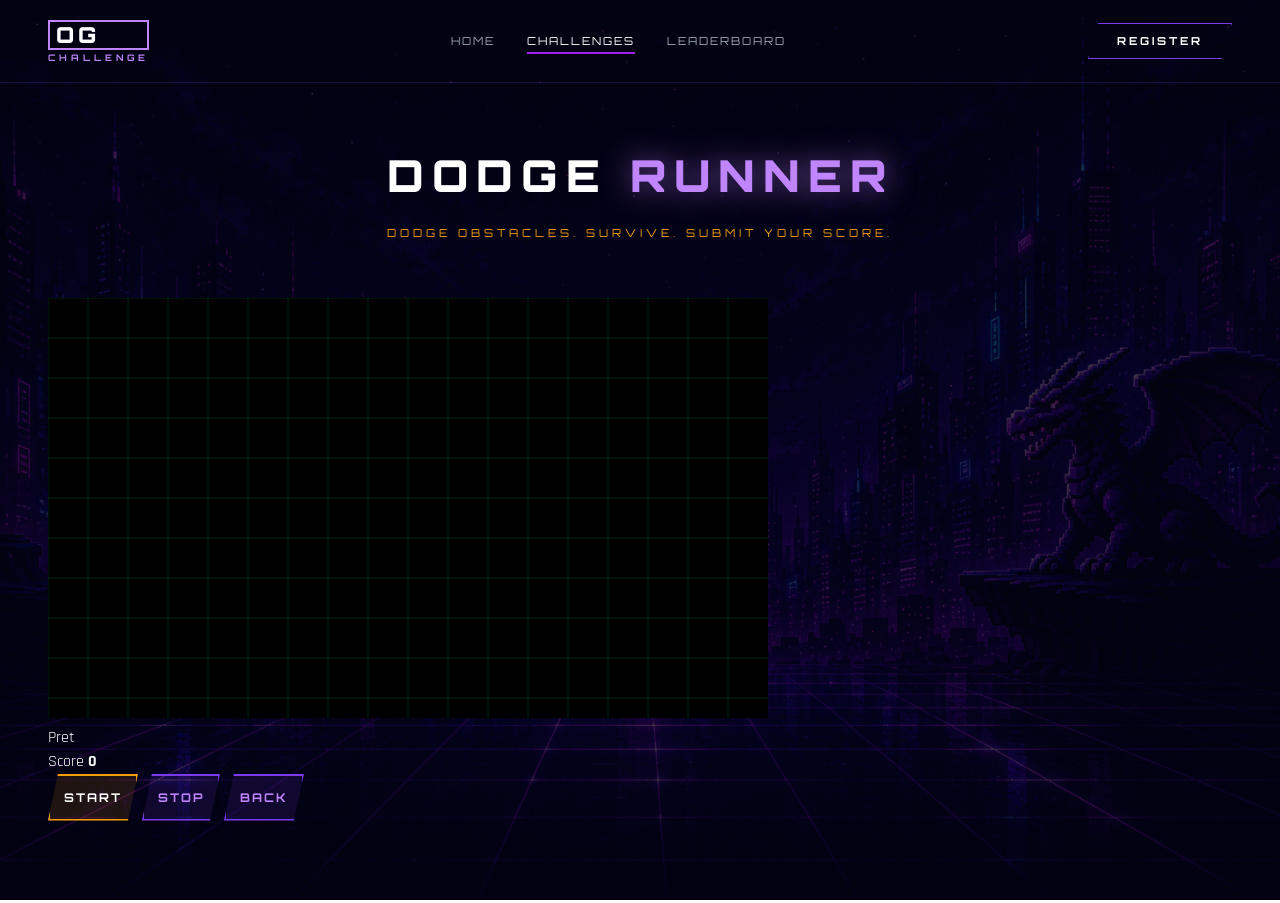
==== og-game-challenge/frontend/html/game-dodge-runner.html @ 47d8c2c4 "game integration to frontend directly, frontend adjustments, handling score unic for each user / han" ====
<!DOCTYPE html>
<html lang="en">
<head>
  <meta charset="UTF-8" />
  <meta name="viewport" content="width=device-width, initial-scale=1.0" />
  <title>Dodge Runner — OG Game Challenge</title>

  <link rel="preconnect" href="https://fonts.googleapis.com" />
  <link rel="preconnect" href="https://fonts.gstatic.com" crossorigin />
  <link href="https://fonts.googleapis.com/css2?family=Orbitron:wght@400;700;900&family=Rajdhani:wght@400;600;700&display=swap" rel="stylesheet" />

  <link rel="stylesheet" href="../css/global.css" />
  <link rel="stylesheet" href="../css/games.css" />
</head>
<body>

  <nav class="navbar">
    <div class="navbar__logo">
      <span class="navbar__logo-og">OG</span>
      <span class="navbar__logo-sub">CHALLENGE</span>
    </div>

    <ul class="navbar__links">
      <li><a href="index.html" class="navbar__link">HOME</a></li>
      <li><a href="games.html" class="navbar__link navbar__link--active">CHALLENGES</a></li>
      <li><a href="leaderboard.html" class="navbar__link">LEADERBOARD</a></li>
    </ul>

    <div id="authArea"></div>
  </nav>

  <main class="games">
    <div class="games__header">
      <h1 class="games__title">DODGE <span>RUNNER</span></h1>
      <p class="games__sub">DODGE OBSTACLES. SURVIVE. SUBMIT YOUR SCORE.</p>
    </div>

    <div class="canvas-wrap">
      <canvas id="gameCanvas" width="720" height="420"></canvas>
    </div>

    <div class="game-status">
      <div class="status-text" id="statusText">Ready</div>
      <div class="score-box">
        <span>Score</span>
        <strong class="score-value" id="scoreValue">0</strong>
      </div>
    </div>

    <div class="game-actions">
      <button class="game-card__btn game-card__btn--play" id="startButton">START</button>
      <button class="game-card__btn game-card__btn--board" id="stopButton">STOP</button>
      <a class="game-card__btn game-card__btn--board" href="games.html">BACK</a>
    </div>
  </main>

  <script src="../js/api.js"></script>
  <script src="../js/session.js"></script>
  <script src="../js/score-adapter.js"></script>
  <script src="../js/games/dodge_runner.js"></script>
  <script>
    const canvas = document.getElementById("gameCanvas");
    const scoreElement = document.getElementById("scoreValue");
    const messageElement = document.getElementById("statusText");
    const startButton = document.getElementById("startButton");
    const stopButton = document.getElementById("stopButton");

    const game = window.createDodgeRunner({
      canvas: canvas,
      scoreElement: scoreElement,
      messageElement: messageElement
    });

    startButton.addEventListener("click", () => {
      game.start();
    });

    stopButton.addEventListener("click", () => {
      game.stop(true);
    });
  </script>
</body>
</html>
---- og-game-challenge/frontend/css/global.css ----
/* ═══════════════════════════════════════
   RESET & VARIABLES GLOBALES
═══════════════════════════════════════ */

*, *::before, *::after {
  box-sizing: border-box;
  margin: 0;
  padding: 0;
}

:root {
  /* Couleurs */
  --color-bg:           #08080f;
  --color-bg-deep:      #050508;
  --color-purple-light: #c084fc;
  --color-purple-main:  #a020f0;
  --color-purple-dark:  #7c3aed;
  --color-purple-dim:   #4c1d95;
  --color-gold:         #f59e0b;
  --color-gold-dim:     #92400e;
  --color-white:        #ffffff;
  --color-gray:         #9ca3af;
  --color-gray-dark:    #374151;

  /* Typo */
  --font-display: 'Orbitron', monospace;
  --font-body:    'Rajdhani', sans-serif;

  /* Grille */
  --grid-color: rgba(100, 50, 200, 0.12);
}

html, body {
  width: 100%;
  min-height: 100vh;
  color: var(--color-white);
  font-family: var(--font-body);
  font-size: 16px;
  line-height: 1.5;
  overflow-x: hidden;
}

a {
  text-decoration: none;
  color: inherit;
}

ul {
  list-style: none;
}

button {
  cursor: pointer;
  border: none;
  background: none;
  font-family: inherit;
}

.navbar__auth {
  display: flex;
  align-items: center;
  gap: 14px;
}

.navbar__user {
  font-family: var(--font-display);
  font-size: 11px;
  font-weight: 700;
  letter-spacing: 3px;
  color: var(--color-purple-light);
  text-transform: uppercase;
  border: 1px solid rgba(124, 58, 237, 0.45);
  padding: 10px 18px;
  background: rgba(124, 58, 237, 0.12);
  clip-path: polygon(10px 0%, 100% 0%, calc(100% - 10px) 100%, 0% 100%);
}
---- og-game-challenge/frontend/css/games.css ----
/* ═══════════════════════════════════════
   BACKGROUND
═══════════════════════════════════════ */

body {
  background-image: url('../assets/bg.png');
  background-size: cover;
  background-position: center;
  background-repeat: no-repeat;
  background-attachment: fixed;
}

body::before {
  content: '';
  position: fixed;
  inset: 0;
  background: rgba(5, 3, 20, 0.78);
  pointer-events: none;
  z-index: 0;
}

/* ═══════════════════════════════════════
   NAVBAR
═══════════════════════════════════════ */

.navbar {
  position: relative;
  z-index: 100;
  display: flex;
  align-items: center;
  justify-content: space-between;
  padding: 20px 48px;
  border-bottom: 1px solid rgba(124, 58, 237, 0.2);
}

.navbar__logo { display: flex; flex-direction: column; font-family: var(--font-display); line-height: 1; }
.navbar__logo-og { font-size: 22px; font-weight: 900; color: var(--color-white); letter-spacing: 4px; border: 2px solid var(--color-purple-light); padding: 2px 6px; display: inline-block; }
.navbar__logo-sub { font-size: 9px; font-weight: 700; color: var(--color-purple-light); letter-spacing: 4px; margin-top: 3px; }
.navbar__links { display: flex; align-items: center; gap: 32px; }
.navbar__link { font-family: var(--font-display); font-size: 11px; font-weight: 400; letter-spacing: 2px; color: var(--color-gray); transition: color 0.2s; padding-bottom: 4px; }
.navbar__link:hover { color: var(--color-white); }
.navbar__link--active { color: var(--color-white); border-bottom: 2px solid var(--color-purple-main); }
.navbar__login { font-family: var(--font-display); font-size: 11px; font-weight: 700; letter-spacing: 3px; color: var(--color-white); border: 1.5px solid var(--color-purple-dark); padding: 10px 28px; clip-path: polygon(10px 0%, 100% 0%, calc(100% - 10px) 100%, 0% 100%); transition: background 0.2s; }
.navbar__login:hover { background: rgba(124, 58, 237, 0.25); }

/* ═══════════════════════════════════════
   COINS HUD
═══════════════════════════════════════ */

.hud-corner { position: absolute; width: 48px; height: 48px; pointer-events: none; }
.hud-corner--tl { top: 16px; left: 16px; border-top: 2px solid var(--color-purple-main); border-left: 2px solid var(--color-purple-main); }
.hud-corner--tr { top: 16px; right: 16px; border-top: 2px solid var(--color-purple-main); border-right: 2px solid var(--color-purple-main); }
.hud-corner--bl { bottom: 16px; left: 16px; border-bottom: 2px solid var(--color-purple-main); border-left: 2px solid var(--color-purple-main); }
.hud-corner--br { bottom: 16px; right: 16px; border-bottom: 2px solid var(--color-purple-main); border-right: 2px solid var(--color-purple-main); }

/* ═══════════════════════════════════════
   GAMES
═══════════════════════════════════════ */

.games {
  position: relative;
  z-index: 10;
  min-height: calc(100vh - 80px);
  padding: 60px 48px;
}

.games__header {
  text-align: center;
  margin-bottom: 56px;
}

.games__title {
  font-family: var(--font-display);
  font-size: 44px;
  font-weight: 900;
  color: var(--color-white);
  letter-spacing: 8px;
  margin-bottom: 16px;
}

.games__title span {
  color: var(--color-purple-light);
  text-shadow: 0 0 30px rgba(192, 132, 252, 0.6);
}

.games__sub {
  font-family: var(--font-display);
  font-size: 11px;
  letter-spacing: 4px;
  color: var(--color-gold);
}

/* ═══════════════════════════════════════
   GRID DE JEUX
═══════════════════════════════════════ */

.games__grid {
  display: flex;
  flex-wrap: wrap;
  gap: 40px;
  justify-content: center;
  max-width: 1000px;
  margin: 0 auto;
}

.game-card {
  width: 420px;
  background: rgba(8, 5, 30, 0.85);
  border: 1px solid rgba(124, 58, 237, 0.4);
  clip-path: polygon(0 0, calc(100% - 24px) 0, 100% 24px, 100% 100%, 24px 100%, 0 calc(100% - 24px));
  overflow: hidden;
  transition: border-color 0.25s, transform 0.25s, box-shadow 0.25s;
}

.game-card:hover {
  border-color: var(--color-purple-light);
  transform: translateY(-6px);
  box-shadow: 0 12px 50px rgba(160, 32, 240, 0.3);
}

.game-card__visual {
  height: 200px;
  background: linear-gradient(135deg, rgba(76, 29, 149, 0.6), rgba(160, 32, 240, 0.3));
  display: flex;
  align-items: center;
  justify-content: center;
  border-bottom: 1px solid rgba(124, 58, 237, 0.4);
}

.game-card__icon {
  font-size: 72px;
  filter: drop-shadow(0 0 20px rgba(192, 132, 252, 0.6));
}

.game-card__body {
  padding: 28px;
}

.game-card__name {
  font-family: var(--font-display);
  font-size: 22px;
  font-weight: 900;
  color: var(--color-white);
  letter-spacing: 3px;
  margin-bottom: 10px;
}

.game-card__desc {
  font-family: var(--font-body);
  font-size: 14px;
  font-weight: 600;
  color: var(--color-gray);
  line-height: 1.5;
  margin-bottom: 24px;
  min-height: 42px;
}

.game-card__actions {
  display: flex;
  gap: 14px;
}

.game-card__btn {
  flex: 1;
  text-align: center;
  font-family: var(--font-display);
  font-size: 12px;
  font-weight: 700;
  letter-spacing: 2px;
  padding: 14px;
  transition: background 0.2s;
  cursor: pointer;
}

.game-card__btn--play {
  background: rgba(245, 158, 11, 0.12);
  border: 2px solid var(--color-gold);
  color: var(--color-white);
  clip-path: polygon(10px 0%, 100% 0%, calc(100% - 10px) 100%, 0% 100%);
}

.game-card__btn--play:hover { background: rgba(245, 158, 11, 0.25); }

.game-card__btn--board {
  background: rgba(124, 58, 237, 0.12);
  border: 2px solid var(--color-purple-dark);
  color: var(--color-purple-light);
  clip-path: polygon(10px 0%, 100% 0%, calc(100% - 10px) 100%, 0% 100%);
}

.game-card__btn--board:hover { background: rgba(124, 58, 237, 0.28); }

.game-over-overlay {
  position: fixed;
  inset: 0;
  z-index: 999;
  background: rgba(5, 3, 20, 0.82);
  display: flex;
  align-items: center;
  justify-content: center;
}

.game-over-card {
  width: 420px;
  background: rgba(8, 5, 30, 0.95);
  border: 1px solid rgba(192, 132, 252, 0.7);
  padding: 40px 34px;
  text-align: center;
  box-shadow: 0 0 60px rgba(160, 32, 240, 0.35);
  clip-path: polygon(18px 0%, 100% 0%, calc(100% - 18px) 100%, 0% 100%);
}

.game-over-title {
  font-family: var(--font-display);
  font-size: 32px;
  font-weight: 900;
  letter-spacing: 6px;
  color: var(--color-white);
  margin-bottom: 22px;
}

.game-over-label {
  font-family: var(--font-display);
  font-size: 10px;
  letter-spacing: 4px;
  color: var(--color-gold);
  margin-bottom: 8px;
}

.game-over-score {
  font-family: var(--font-display);
  font-size: 64px;
  font-weight: 900;
  color: var(--color-purple-light);
  text-shadow: 0 0 25px rgba(192, 132, 252, 0.65);
  margin-bottom: 14px;
}

.game-over-message {
  font-family: var(--font-display);
  font-size: 11px;
  letter-spacing: 2px;
  color: var(--color-gray);
  margin-bottom: 28px;
}

.game-over-actions {
  display: flex;
  gap: 14px;
}

.game-over-best {
  font-family: var(--font-display);
  font-size: 30px;
  font-weight: 900;
  color: var(--color-gold);
  margin-bottom: 18px;
}

.game-over-message {
  text-transform: uppercase;
}
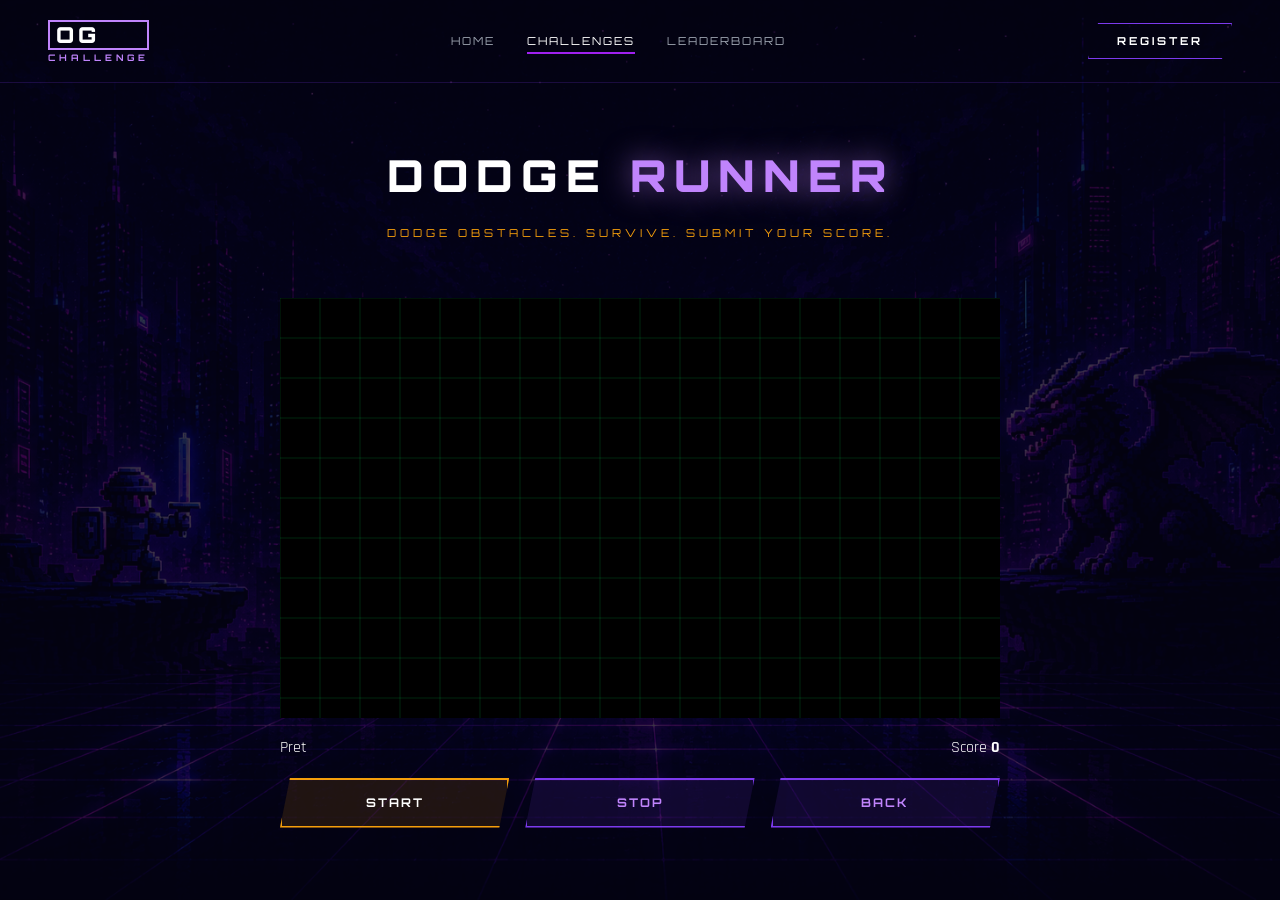
==== commit d583057b: "Aesthetic changes: Middle screen games, hover preview for game selection" ====
--- a/og-game-challenge/frontend/html/game-dodge-runner.html
+++ b/og-game-challenge/frontend/html/game-dodge-runner.html
@@ -35,22 +35,33 @@
       <p class="games__sub">DODGE OBSTACLES. SURVIVE. SUBMIT YOUR SCORE.</p>
     </div>
 
-    <div class="canvas-wrap">
-      <canvas id="gameCanvas" width="720" height="420"></canvas>
-    </div>
+    <div class="game-layout">
+      <div class="canvas-wrap">
+        <canvas id="gameCanvas" width="720" height="420"></canvas>
+      </div>
 
-    <div class="game-status">
-      <div class="status-text" id="statusText">Ready</div>
-      <div class="score-box">
-        <span>Score</span>
-        <strong class="score-value" id="scoreValue">0</strong>
+      <div class="game-status">
+        <div class="status-text" id="statusText">Ready</div>
+
+        <div class="score-box">
+          <span>Score</span>
+          <strong class="score-value" id="scoreValue">0</strong>
+        </div>
       </div>
-    </div>
 
-    <div class="game-actions">
-      <button class="game-card__btn game-card__btn--play" id="startButton">START</button>
-      <button class="game-card__btn game-card__btn--board" id="stopButton">STOP</button>
-      <a class="game-card__btn game-card__btn--board" href="games.html">BACK</a>
+      <div class="game-actions">
+        <button class="game-card__btn game-card__btn--play" id="startButton">
+          START
+        </button>
+
+        <button class="game-card__btn game-card__btn--board" id="stopButton">
+          STOP
+        </button>
+
+        <a class="game-card__btn game-card__btn--board" href="games.html">
+          BACK
+        </a>
+      </div>
     </div>
   </main>
 
@@ -58,6 +69,7 @@
   <script src="../js/session.js"></script>
   <script src="../js/score-adapter.js"></script>
   <script src="../js/games/dodge_runner.js"></script>
+
   <script>
     const canvas = document.getElementById("gameCanvas");
     const scoreElement = document.getElementById("scoreValue");
--- a/og-game-challenge/frontend/css/games.css
+++ b/og-game-challenge/frontend/css/games.css
@@ -33,28 +33,113 @@
   border-bottom: 1px solid rgba(124, 58, 237, 0.2);
 }
 
-.navbar__logo { display: flex; flex-direction: column; font-family: var(--font-display); line-height: 1; }
-.navbar__logo-og { font-size: 22px; font-weight: 900; color: var(--color-white); letter-spacing: 4px; border: 2px solid var(--color-purple-light); padding: 2px 6px; display: inline-block; }
-.navbar__logo-sub { font-size: 9px; font-weight: 700; color: var(--color-purple-light); letter-spacing: 4px; margin-top: 3px; }
-.navbar__links { display: flex; align-items: center; gap: 32px; }
-.navbar__link { font-family: var(--font-display); font-size: 11px; font-weight: 400; letter-spacing: 2px; color: var(--color-gray); transition: color 0.2s; padding-bottom: 4px; }
-.navbar__link:hover { color: var(--color-white); }
-.navbar__link--active { color: var(--color-white); border-bottom: 2px solid var(--color-purple-main); }
-.navbar__login { font-family: var(--font-display); font-size: 11px; font-weight: 700; letter-spacing: 3px; color: var(--color-white); border: 1.5px solid var(--color-purple-dark); padding: 10px 28px; clip-path: polygon(10px 0%, 100% 0%, calc(100% - 10px) 100%, 0% 100%); transition: background 0.2s; }
-.navbar__login:hover { background: rgba(124, 58, 237, 0.25); }
-
-/* ═══════════════════════════════════════
-   COINS HUD
-═══════════════════════════════════════ */
-
-.hud-corner { position: absolute; width: 48px; height: 48px; pointer-events: none; }
-.hud-corner--tl { top: 16px; left: 16px; border-top: 2px solid var(--color-purple-main); border-left: 2px solid var(--color-purple-main); }
-.hud-corner--tr { top: 16px; right: 16px; border-top: 2px solid var(--color-purple-main); border-right: 2px solid var(--color-purple-main); }
-.hud-corner--bl { bottom: 16px; left: 16px; border-bottom: 2px solid var(--color-purple-main); border-left: 2px solid var(--color-purple-main); }
-.hud-corner--br { bottom: 16px; right: 16px; border-bottom: 2px solid var(--color-purple-main); border-right: 2px solid var(--color-purple-main); }
-
-/* ═══════════════════════════════════════
-   GAMES
+.navbar__logo {
+  display: flex;
+  flex-direction: column;
+  font-family: var(--font-display);
+  line-height: 1;
+}
+
+.navbar__logo-og {
+  font-size: 22px;
+  font-weight: 900;
+  color: var(--color-white);
+  letter-spacing: 4px;
+  border: 2px solid var(--color-purple-light);
+  padding: 2px 6px;
+  display: inline-block;
+}
+
+.navbar__logo-sub {
+  font-size: 9px;
+  font-weight: 700;
+  color: var(--color-purple-light);
+  letter-spacing: 4px;
+  margin-top: 3px;
+}
+
+.navbar__links {
+  display: flex;
+  align-items: center;
+  gap: 32px;
+}
+
+.navbar__link {
+  font-family: var(--font-display);
+  font-size: 11px;
+  font-weight: 400;
+  letter-spacing: 2px;
+  color: var(--color-gray);
+  transition: color 0.2s;
+  padding-bottom: 4px;
+}
+
+.navbar__link:hover {
+  color: var(--color-white);
+}
+
+.navbar__link--active {
+  color: var(--color-white);
+  border-bottom: 2px solid var(--color-purple-main);
+}
+
+.navbar__login {
+  font-family: var(--font-display);
+  font-size: 11px;
+  font-weight: 700;
+  letter-spacing: 3px;
+  color: var(--color-white);
+  border: 1.5px solid var(--color-purple-dark);
+  padding: 10px 28px;
+  clip-path: polygon(10px 0%, 100% 0%, calc(100% - 10px) 100%, 0% 100%);
+  transition: background 0.2s;
+}
+
+.navbar__login:hover {
+  background: rgba(124, 58, 237, 0.25);
+}
+
+/* ═══════════════════════════════════════
+   HUD CORNERS
+═══════════════════════════════════════ */
+
+.hud-corner {
+  position: absolute;
+  width: 48px;
+  height: 48px;
+  pointer-events: none;
+}
+
+.hud-corner--tl {
+  top: 16px;
+  left: 16px;
+  border-top: 2px solid var(--color-purple-main);
+  border-left: 2px solid var(--color-purple-main);
+}
+
+.hud-corner--tr {
+  top: 16px;
+  right: 16px;
+  border-top: 2px solid var(--color-purple-main);
+  border-right: 2px solid var(--color-purple-main);
+}
+
+.hud-corner--bl {
+  bottom: 16px;
+  left: 16px;
+  border-bottom: 2px solid var(--color-purple-main);
+  border-left: 2px solid var(--color-purple-main);
+}
+
+.hud-corner--br {
+  bottom: 16px;
+  right: 16px;
+  border-bottom: 2px solid var(--color-purple-main);
+  border-right: 2px solid var(--color-purple-main);
+}
+
+/* ═══════════════════════════════════════
+   GAMES PAGE
 ═══════════════════════════════════════ */
 
 .games {
@@ -91,7 +176,7 @@
 }
 
 /* ═══════════════════════════════════════
-   GRID DE JEUX
+   GAMES GRID
 ═══════════════════════════════════════ */
 
 .games__grid {
@@ -102,6 +187,10 @@
   max-width: 1000px;
   margin: 0 auto;
 }
+
+/* ═══════════════════════════════════════
+   GAME CARD
+═══════════════════════════════════════ */
 
 .game-card {
   width: 420px;
@@ -119,12 +208,44 @@
 }
 
 .game-card__visual {
+  position: relative;
   height: 200px;
-  background: linear-gradient(135deg, rgba(76, 29, 149, 0.6), rgba(160, 32, 240, 0.3));
-  display: flex;
-  align-items: center;
-  justify-content: center;
+  overflow: hidden;
+  background: #000;
   border-bottom: 1px solid rgba(124, 58, 237, 0.4);
+}
+
+.game-card__visual::before {
+  content: "";
+  position: absolute;
+  inset: 0;
+  z-index: 2;
+  pointer-events: none;
+  box-shadow:
+    inset 8px 0 0 #000,
+    inset -8px 0 0 #000;
+}
+
+.game-card__preview {
+  width: 100%;
+  height: 100%;
+  object-fit: contain;
+  display: block;
+  border: none;
+  outline: none;
+
+  transform: scale(0.96);
+
+  filter: brightness(0.82);
+
+  transition:
+    transform .35s ease,
+    filter .35s ease;
+}
+
+.game-card:hover .game-card__preview {
+  transform: scale(1.00);
+  filter: brightness(1.08);
 }
 
 .game-card__icon {
@@ -179,7 +300,9 @@
   clip-path: polygon(10px 0%, 100% 0%, calc(100% - 10px) 100%, 0% 100%);
 }
 
-.game-card__btn--play:hover { background: rgba(245, 158, 11, 0.25); }
+.game-card__btn--play:hover {
+  background: rgba(245, 158, 11, 0.25);
+}
 
 .game-card__btn--board {
   background: rgba(124, 58, 237, 0.12);
@@ -188,7 +311,13 @@
   clip-path: polygon(10px 0%, 100% 0%, calc(100% - 10px) 100%, 0% 100%);
 }
 
-.game-card__btn--board:hover { background: rgba(124, 58, 237, 0.28); }
+.game-card__btn--board:hover {
+  background: rgba(124, 58, 237, 0.28);
+}
+
+/* ═══════════════════════════════════════
+   GAME OVER MODAL
+═══════════════════════════════════════ */
 
 .game-over-overlay {
   position: fixed;
@@ -236,12 +365,21 @@
   margin-bottom: 14px;
 }
 
+.game-over-best {
+  font-family: var(--font-display);
+  font-size: 30px;
+  font-weight: 900;
+  color: var(--color-gold);
+  margin-bottom: 18px;
+}
+
 .game-over-message {
   font-family: var(--font-display);
   font-size: 11px;
   letter-spacing: 2px;
   color: var(--color-gray);
   margin-bottom: 28px;
+  text-transform: uppercase;
 }
 
 .game-over-actions {
@@ -249,14 +387,52 @@
   gap: 14px;
 }
 
-.game-over-best {
-  font-family: var(--font-display);
-  font-size: 30px;
-  font-weight: 900;
-  color: var(--color-gold);
-  margin-bottom: 18px;
-}
-
-.game-over-message {
-  text-transform: uppercase;
-}
+/* ═══════════════════════════════════════
+   GAME PAGE LAYOUT
+═══════════════════════════════════════ */
+
+.game-layout {
+
+    width: fit-content;
+
+    margin: 0 auto;
+
+    display: flex;
+
+    flex-direction: column;
+
+    align-items: center;
+}
+
+.canvas-wrap {
+
+    display: flex;
+
+    justify-content: center;
+
+    margin-bottom: 18px;
+}
+
+.game-status {
+
+    width: 100%;
+
+    display: flex;
+
+    justify-content: space-between;
+
+    align-items: center;
+
+    margin-bottom: 18px;
+}
+
+.game-actions {
+
+    width: 100%;
+
+    display: flex;
+
+    justify-content: center;
+
+    gap: 16px;
+}
